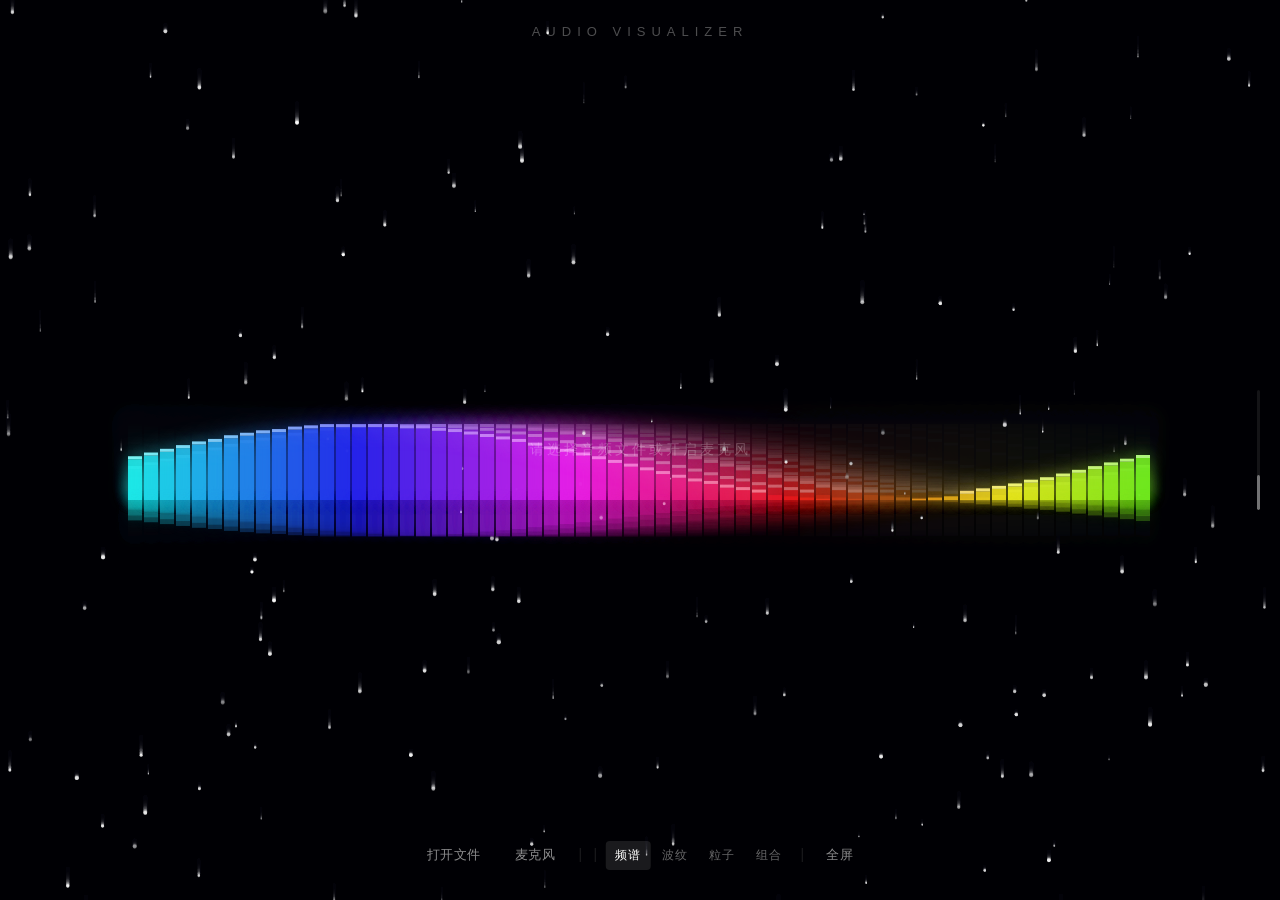
==== HTML/audio-visualization/1.html @ 7ecabc04 "chore(HTML): 添加 audio-visualization" ====
<!DOCTYPE html>
<html lang="zh-CN">
<head>
  <meta charset="UTF-8">
  <meta name="viewport" content="width=device-width, initial-scale=1.0">
  <title>音频可视化 - Audio Visualizer</title>
  <style>
    * {
      margin: 0;
      padding: 0;
      box-sizing: border-box;
    }

    body {
      background: #000;
      overflow: hidden;
      font-family: 'Segoe UI', 'Microsoft YaHei', sans-serif;
      color: #fff;
    }

    canvas {
      display: block;
      position: fixed;
      top: 0;
      left: 0;
    }

    /* 控制面板 */
    .controls {
      position: fixed;
      bottom: 24px;
      left: 50%;
      transform: translateX(-50%);
      display: flex;
      gap: 6px;
      align-items: center;
      z-index: 100;
      padding: 6px 12px;
    }

    .btn {
      padding: 6px 14px;
      border: none;
      border-radius: 4px;
      cursor: pointer;
      font-size: 13px;
      font-weight: 400;
      transition: all 0.2s ease;
      background: transparent;
      color: rgba(255, 255, 255, 0.55);
      outline: none;
      letter-spacing: 0.5px;
    }

    .btn:hover {
      color: rgba(255, 255, 255, 0.9);
      background: rgba(255, 255, 255, 0.08);
    }

    .btn:active {
      color: #fff;
    }

    .btn.active {
      color: #fff;
      background: rgba(255, 255, 255, 0.12);
    }

    .btn.mic-btn.active {
      color: #f5576c;
      animation: pulse 1.5s infinite;
    }

    @keyframes pulse {

      0%,
      100% {
        opacity: 1;
      }

      50% {
        opacity: 0.6;
      }
    }

    input[type="file"] {
      display: none;
    }

    /* 模式切换 */
    .mode-switch {
      display: flex;
      gap: 2px;
      align-items: center;
    }

    .mode-label {
      font-size: 12px;
      opacity: 0.35;
      margin-right: 6px;
      letter-spacing: 1px;
    }

    .mode-btn {
      padding: 6px 10px;
      border: none;
      border-radius: 4px;
      background: transparent;
      color: rgba(255, 255, 255, 0.4);
      cursor: pointer;
      font-size: 12px;
      font-weight: 400;
      display: flex;
      align-items: center;
      justify-content: center;
      transition: all 0.2s ease;
      letter-spacing: 0.5px;
    }

    .mode-btn:hover {
      color: rgba(255, 255, 255, 0.75);
      background: rgba(255, 255, 255, 0.06);
    }

    .mode-btn.active {
      color: #fff;
      background: rgba(255, 255, 255, 0.1);
    }

    /* 标题 */
    .title {
      position: fixed;
      top: 24px;
      left: 50%;
      transform: translateX(-50%);
      font-size: 13px;
      font-weight: 400;
      letter-spacing: 6px;
      text-transform: uppercase;
      z-index: 100;
      color: rgba(255, 255, 255, 0.3);
      user-select: none;
    }

    /* 音量条 */
    .volume-bar {
      position: fixed;
      right: 20px;
      top: 50%;
      transform: translateY(-50%);
      width: 3px;
      height: 120px;
      background: rgba(255, 255, 255, 0.08);
      border-radius: 2px;
      overflow: hidden;
      z-index: 100;
    }

    .volume-fill {
      position: absolute;
      bottom: 0;
      width: 100%;
      background: rgba(255, 255, 255, 0.4);
      border-radius: 2px;
      transition: height 0.1s ease;
    }

    /* 提示文字 */
    .hint {
      position: fixed;
      top: 50%;
      left: 50%;
      transform: translate(-50%, -50%);
      font-size: 14px;
      opacity: 0.25;
      text-align: center;
      z-index: 50;
      pointer-events: none;
      transition: opacity 0.5s ease;
      letter-spacing: 3px;
      font-weight: 300;
    }

    .hint.hidden {
      opacity: 0;
    }

    /* 音频信息 */
    .track-info {
      position: fixed;
      top: 55px;
      left: 50%;
      transform: translateX(-50%);
      font-size: 12px;
      opacity: 0;
      z-index: 100;
      text-align: center;
      transition: opacity 0.5s ease;
      color: rgba(255, 255, 255, 0.4);
    }

    .track-info.visible {
      opacity: 1;
    }

    /* 播放进度 */
    .progress-container {
      position: fixed;
      bottom: 60px;
      left: 50%;
      transform: translateX(-50%);
      width: 240px;
      z-index: 100;
      opacity: 0;
      transition: opacity 0.3s ease;
    }

    .progress-container.visible {
      opacity: 1;
    }

    .progress-bar {
      width: 100%;
      height: 2px;
      background: rgba(255, 255, 255, 0.1);
      border-radius: 1px;
      cursor: pointer;
      position: relative;
    }

    .progress-fill {
      height: 100%;
      background: rgba(255, 255, 255, 0.5);
      border-radius: 1px;
      width: 0%;
      transition: width 0.1s linear;
    }

    .time-display {
      display: flex;
      justify-content: space-between;
      font-size: 10px;
      opacity: 0.3;
      margin-top: 4px;
    }

    /* 分割线 */
    .divider {
      width: 1px;
      height: 14px;
      background: rgba(255, 255, 255, 0.12);
      margin: 0 4px;
    }
  </style>
</head>
<body>
  <canvas id="canvas"></canvas>

  <div class="title">AUDIO VISUALIZER</div>
  <div class="track-info" id="trackInfo"></div>

  <div class="hint" id="hint">
    请选择音频文件或开启麦克风
  </div>

  <div class="volume-bar">
    <div class="volume-fill" id="volumeFill"></div>
  </div>

  <div class="progress-container" id="progressContainer">
    <div class="progress-bar" id="progressBar">
      <div class="progress-fill" id="progressFill"></div>
    </div>
    <div class="time-display">
      <span id="currentTime">0:00</span>
      <span id="totalTime">0:00</span>
    </div>
  </div>

  <div class="controls">
    <input type="file" id="fileInput" accept="audio/*">
    <button class="btn" id="uploadBtn">打开文件</button>
    <button class="btn" id="micBtn">麦克风</button>

    <div class="divider"></div>

    <button class="btn" id="playBtn" style="display:none;">播放</button>

    <div class="divider"></div>

    <div class="mode-switch">
      <button class="mode-btn active" data-mode="0">频谱</button>
      <button class="mode-btn" data-mode="1">波纹</button>
      <button class="mode-btn" data-mode="2">粒子</button>
      <button class="mode-btn" data-mode="3">组合</button>
    </div>

    <div class="divider"></div>

    <button class="btn" id="fullscreenBtn">全屏</button>
  </div>

  <script>
    // ==================== 初始化 ====================
    const canvas = document.getElementById('canvas');
    const ctx = canvas.getContext('2d');

    let width, height, centerX, centerY;

    function resize() {
      width = canvas.width = window.innerWidth;
      height = canvas.height = window.innerHeight;
      centerX = width / 2;
      centerY = height / 2;
    }
    resize();
    window.addEventListener('resize', resize);

    // ==================== 音频相关 ====================
    let audioContext;
    let analyser;
    let source;
    let audio = new Audio();
    let dataArray;
    let bufferLength;
    let isPlaying = false;
    let isMicActive = false;
    let micStream;
    let currentMode = 0;
    let animationId;

    // 粒子系统
    let particles = [];
    let stars = [];

    // 初始化星空背景
    function initStars() {
      stars = [];
      const count = 200;
      for (let i = 0; i < count; i++) {
        stars.push({
          x: Math.random() * width,
          y: Math.random() * height,
          radius: Math.random() * 1.5 + 0.5,
          opacity: Math.random() * 0.8 + 0.2,
          speed: Math.random() * 0.5 + 0.1,
          twinkleSpeed: Math.random() * 0.02 + 0.01
        });
      }
    }
    initStars();

    // 初始化音频上下文
    function initAudio() {
      if (audioContext) return;
      audioContext = new (window.AudioContext || window.webkitAudioContext)();
      analyser = audioContext.createAnalyser();
      analyser.fftSize = 256;
      analyser.smoothingTimeConstant = 0.82;
      bufferLength = analyser.frequencyBinCount;
      dataArray = new Uint8Array(bufferLength);
    }

    // 播放音频文件
    function playFile(file) {
      initAudio();

      if (audioContext.state === 'suspended') {
        audioContext.resume();
      }

      stopMic();

      const url = URL.createObjectURL(file);
      audio.src = url;

      if (source) {
        source.disconnect();
      }

      source = audioContext.createMediaElementSource(audio);
      source.connect(analyser);
      analyser.connect(audioContext.destination);

      audio.play();
      isPlaying = true;

      document.getElementById('playBtn').style.display = 'inline-block';
      document.getElementById('playBtn').textContent = '暂停';
      document.getElementById('hint').classList.add('hidden');
      document.getElementById('progressContainer').classList.add('visible');
      document.getElementById('trackInfo').classList.add('visible');
      document.getElementById('trackInfo').textContent = file.name.replace(/\.[^/.]+$/, '');

      audio.addEventListener('loadedmetadata', () => {
        document.getElementById('totalTime').textContent = formatTime(audio.duration);
      });
    }

    // 使用麦克风
    async function toggleMic() {
      if (isMicActive) {
        stopMic();
        return;
      }

      initAudio();

      if (audioContext.state === 'suspended') {
        audioContext.resume();
      }

      try {
        micStream = await navigator.mediaDevices.getUserMedia({ audio: true });

        audio.pause();
        isPlaying = false;
        if (source) source.disconnect();

        source = audioContext.createMediaStreamSource(micStream);
        source.connect(analyser);

        isMicActive = true;
        document.getElementById('micBtn').classList.add('active');
        document.getElementById('hint').classList.add('hidden');
        document.getElementById('playBtn').style.display = 'none';
        document.getElementById('progressContainer').classList.remove('visible');
        document.getElementById('trackInfo').classList.add('visible');
        document.getElementById('trackInfo').textContent = '麦克风输入';
      } catch (err) {
        alert('无法访问麦克风，请检查权限设置。');
        console.error(err);
      }
    }

    function stopMic() {
      if (micStream) {
        micStream.getTracks().forEach(track => track.stop());
        micStream = null;
      }
      isMicActive = false;
      document.getElementById('micBtn').classList.remove('active');
    }

    // 格式化时间
    function formatTime(seconds) {
      if (isNaN(seconds)) return '0:00';
      const mins = Math.floor(seconds / 60);
      const secs = Math.floor(seconds % 60);
      return `${mins}:${secs.toString().padStart(2, '0')}`;
    }

    // ==================== 粒子类 ====================
    class Particle {
      constructor(x, y, color) {
        this.x = x;
        this.y = y;
        this.color = color;
        this.vx = (Math.random() - 0.5) * 5;
        this.vy = (Math.random() - 0.5) * 5;
        this.life = 1;
        this.decay = Math.random() * 0.02 + 0.012;
        this.size = Math.random() * 3 + 1.5;
      }

      update() {
        this.x += this.vx;
        this.y += this.vy;
        this.vx *= 0.98;
        this.vy *= 0.98;
        this.life -= this.decay;
        this.size *= 0.99;
      }

      draw() {
        ctx.save();
        ctx.globalAlpha = this.life;
        ctx.fillStyle = this.color;
        ctx.shadowBlur = 8;
        ctx.shadowColor = this.color;
        ctx.beginPath();
        ctx.arc(this.x, this.y, this.size, 0, Math.PI * 2);
        ctx.fill();
        ctx.restore();
      }
    }

    // ==================== 颜色工具 ====================
    function hslToColor(h, s, l, alpha) {
      return `hsla(${h}, ${s}%, ${l}%, ${alpha})`;
    }

    // ==================== 可视化模式 ====================

    // 模式0：频谱柱状图（居中对称 + 镜像）
    function drawSpectrum() {
      const barCount = bufferLength / 2;
      const barWidth = (width * 0.8) / barCount;
      const gap = 2;
      const maxBarHeight = height * 0.35;
      const startX = width * 0.1;
      const baseY = centerY + 50;

      let totalVolume = 0;

      for (let i = 0; i < barCount; i++) {
        const value = dataArray[i];
        const percent = value / 255;
        totalVolume += percent;

        const barHeight = percent * maxBarHeight;
        const x = startX + i * barWidth;
        const hue = (i / barCount) * 280 + 180; // 蓝到紫到红
        const saturation = 80 + percent * 20;
        const lightness = 50 + percent * 15;

        const color = hslToColor(hue, saturation, lightness, 0.9);
        const glowColor = hslToColor(hue, saturation, lightness, 0.3);

        // 上半部分
        ctx.save();
        ctx.fillStyle = color;
        ctx.shadowBlur = 15;
        ctx.shadowColor = glowColor;
        const w = barWidth - gap;
        ctx.fillRect(x, baseY - barHeight, w, barHeight);
        // 镜像（下半部分，稍暗）
        ctx.globalAlpha = 0.3;
        ctx.fillRect(x, baseY, w, barHeight * 0.5);
        ctx.restore();

        // 顶部亮块
        if (barHeight > 5) {
          ctx.save();
          ctx.fillStyle = hslToColor(hue, saturation, lightness + 20, 1);
          ctx.shadowBlur = 20;
          ctx.shadowColor = hslToColor(hue, 90, 70, 1);
          ctx.fillRect(x, baseY - barHeight - 3, w, 3);
          ctx.restore();
        }
      }

      // 粒子喷发
      const avgVolume = totalVolume / barCount;
      if (avgVolume > 0.5 && Math.random() < avgVolume * 0.2) {
        const randomI = Math.floor(Math.random() * barCount);
        const rx = startX + randomI * barWidth;
        const rhue = (randomI / barCount) * 280 + 180;
        particles.push(new Particle(rx, baseY - (dataArray[randomI] / 255) * maxBarHeight,
          hslToColor(rhue, 90, 60, 1)));
      }

      return totalVolume / barCount;
    }

    // 模式1：圆形波纹
    function drawCircle() {
      const radius = Math.min(width, height) * 0.2;
      const bars = 180;
      const step = (Math.PI * 2) / bars;

      let totalVolume = 0;

      for (let i = 0; i < bars; i++) {
        const dataIndex = Math.floor((i / bars) * (bufferLength / 2));
        const value = dataArray[dataIndex];
        const percent = value / 255;
        totalVolume += percent;

        const barLength = percent * radius * 1.2 + 5;
        const angle = i * step - Math.PI / 2;

        const innerX = centerX + Math.cos(angle) * radius;
        const innerY = centerY + Math.sin(angle) * radius;
        const outerX = centerX + Math.cos(angle) * (radius + barLength);
        const outerY = centerY + Math.sin(angle) * (radius + barLength);

        const hue = (i / bars) * 360;
        const color = hslToColor(hue, 90, 50 + percent * 20, 0.8);

        ctx.save();
        ctx.strokeStyle = color;
        ctx.lineWidth = 3;
        ctx.shadowBlur = 10;
        ctx.shadowColor = color;
        ctx.lineCap = 'round';
        ctx.beginPath();
        ctx.moveTo(innerX, innerY);
        ctx.lineTo(outerX, outerY);
        ctx.stroke();
        ctx.restore();
      }

      // 内圆
      const avgVolume = totalVolume / bars;
      const innerRadius = radius * 0.7 + avgVolume * 30;

      ctx.save();
      const gradient = ctx.createRadialGradient(centerX, centerY, 0, centerX, centerY, innerRadius);
      gradient.addColorStop(0, 'rgba(102, 126, 234, 0.1)');
      gradient.addColorStop(0.5, 'rgba(118, 75, 162, 0.05)');
      gradient.addColorStop(1, 'rgba(102, 126, 234, 0.01)');
      ctx.fillStyle = gradient;
      ctx.beginPath();
      ctx.arc(centerX, centerY, innerRadius, 0, Math.PI * 2);
      ctx.fill();

      // 内圆环
      ctx.strokeStyle = `rgba(102, 126, 234, ${0.3 + avgVolume * 0.4})`;
      ctx.lineWidth = 2;
      ctx.shadowBlur = 20;
      ctx.shadowColor = 'rgba(102, 126, 234, 0.8)';
      ctx.beginPath();
      ctx.arc(centerX, centerY, innerRadius, 0, Math.PI * 2);
      ctx.stroke();
      ctx.restore();

      // 波形环
      ctx.save();
      ctx.strokeStyle = 'rgba(240, 147, 251, 0.4)';
      ctx.lineWidth = 2;
      ctx.shadowBlur = 15;
      ctx.shadowColor = 'rgba(240, 147, 251, 0.6)';
      ctx.beginPath();
      for (let i = 0; i <= bufferLength; i++) {
        const angle = (i / bufferLength) * Math.PI * 2 - Math.PI / 2;
        const waveR = innerRadius * 0.85 + (dataArray[i % bufferLength] / 255) * 20;
        const wx = centerX + Math.cos(angle) * waveR;
        const wy = centerY + Math.sin(angle) * waveR;
        if (i === 0) ctx.moveTo(wx, wy);
        else ctx.lineTo(wx, wy);
      }
      ctx.closePath();
      ctx.stroke();
      ctx.restore();

      // 粒子
      if (avgVolume > 0.4 && Math.random() < avgVolume * 0.15) {
        const angle = Math.random() * Math.PI * 2;
        const pr = innerRadius + Math.random() * 20;
        const px = centerX + Math.cos(angle) * pr;
        const py = centerY + Math.sin(angle) * pr;
        const hue = (angle / (Math.PI * 2)) * 360;
        particles.push(new Particle(px, py, hslToColor(hue, 90, 60, 1)));
      }

      return avgVolume;
    }

    // 模式2：粒子星空
    function drawParticles() {
      let totalVolume = 0;
      let bass = 0, mid = 0, treble = 0;

      for (let i = 0; i < bufferLength; i++) {
        const v = dataArray[i] / 255;
        totalVolume += v;
        if (i < bufferLength * 0.15) bass += v;
        else if (i < bufferLength * 0.5) mid += v;
        else treble += v;
      }

      const avgVolume = totalVolume / bufferLength;
      bass /= bufferLength * 0.15;
      mid /= bufferLength * 0.35;
      treble /= bufferLength * 0.5;

      // 中心光晕
      const glowRadius = 100 + bass * 200;
      ctx.save();
      const glow = ctx.createRadialGradient(centerX, centerY, 0, centerX, centerY, glowRadius);
      glow.addColorStop(0, `rgba(245, 87, 108, ${bass * 0.3})`);
      glow.addColorStop(0.3, `rgba(240, 147, 251, ${mid * 0.15})`);
      glow.addColorStop(1, 'rgba(0, 0, 0, 0)');
      ctx.fillStyle = glow;
      ctx.fillRect(0, 0, width, height);
      ctx.restore();

      // 生成新粒子（跟随低音）
      const particleCount = Math.floor(bass * 4) + 1;
      for (let i = 0; i < particleCount; i++) {
        const angle = Math.random() * Math.PI * 2;
        const speed = 2 + bass * 6 + Math.random() * 3;
        const hue = treble > mid ? 180 + Math.random() * 120 : 260 + Math.random() * 100;
        const p = new Particle(centerX, centerY, hslToColor(hue, 90, 60, 1));
        p.vx = Math.cos(angle) * speed;
        p.vy = Math.sin(angle) * speed;
        p.decay = 0.012 + Math.random() * 0.012;
        p.size = 2 + bass * 3 + Math.random() * 2;
        particles.push(p);
      }

      // 连接线（中音强时，限制检测数量优化性能）
      if (mid > 0.3) {
        const maxDist = 80 + mid * 60;
        const maxDistSq = maxDist * maxDist;
        const lineLimit = Math.min(particles.length, 80);
        ctx.save();
        for (let i = 0; i < lineLimit; i++) {
          // 只与后续少量粒子比较，避免 O(n²) 过大
          const checkLimit = Math.min(i + 12, lineLimit);
          for (let j = i + 1; j < checkLimit; j++) {
            const dx = particles[i].x - particles[j].x;
            const dy = particles[i].y - particles[j].y;
            const distSq = dx * dx + dy * dy;
            if (distSq < maxDistSq) {
              const dist = Math.sqrt(distSq);
              ctx.strokeStyle = `rgba(102, 126, 234, ${(1 - dist / maxDist) * mid * 0.25})`;
              ctx.lineWidth = 0.5;
              ctx.beginPath();
              ctx.moveTo(particles[i].x, particles[i].y);
              ctx.lineTo(particles[j].x, particles[j].y);
              ctx.stroke();
            }
          }
        }
        ctx.restore();
      }

      return avgVolume;
    }

    // 模式3：组合模式（圆形 + 频谱 + 粒子）
    function drawCombined() {
      // 底部频谱
      const barCount = 64;
      const barWidth = width / barCount;
      const maxHeight = height * 0.2;
      let totalVolume = 0;

      for (let i = 0; i < barCount; i++) {
        const dataIndex = Math.floor((i / barCount) * (bufferLength / 2));
        const value = dataArray[dataIndex];
        const percent = value / 255;
        totalVolume += percent;

        const barHeight = percent * maxHeight;
        const x = i * barWidth;
        const hue = (i / barCount) * 60 + 200;

        ctx.save();
        const gradient = ctx.createLinearGradient(0, height - barHeight, 0, height);
        gradient.addColorStop(0, hslToColor(hue, 90, 60, 0.8));
        gradient.addColorStop(1, hslToColor(hue, 90, 30, 0.2));
        ctx.fillStyle = gradient;
        ctx.shadowBlur = 10;
        ctx.shadowColor = hslToColor(hue, 90, 60, 0.5);
        ctx.fillRect(x + 1, height - barHeight, barWidth - 2, barHeight);
        ctx.restore();
      }

      // 中心圆形
      const radius = Math.min(width, height) * 0.12;
      const avgVolume = totalVolume / barCount;
      const circleBars = 120;

      ctx.save();
      for (let i = 0; i < circleBars; i++) {
        const dataIndex = Math.floor((i / circleBars) * (bufferLength / 2));
        const value = dataArray[dataIndex];
        const percent = value / 255;
        const barLength = percent * radius * 1.5 + 3;
        const angle = (i / circleBars) * Math.PI * 2 - Math.PI / 2 + performance.now() * 0.0003;

        const x1 = centerX + Math.cos(angle) * radius;
        const y1 = centerY - 30 + Math.sin(angle) * radius;
        const x2 = centerX + Math.cos(angle) * (radius + barLength);
        const y2 = centerY - 30 + Math.sin(angle) * (radius + barLength);

        const hue = (i / circleBars) * 360 + performance.now() * 0.05;
        ctx.strokeStyle = hslToColor(hue % 360, 90, 55 + percent * 15, 0.7);
        ctx.lineWidth = 2;
        ctx.shadowBlur = 8;
        ctx.shadowColor = hslToColor(hue % 360, 90, 60, 0.5);
        ctx.lineCap = 'round';
        ctx.beginPath();
        ctx.moveTo(x1, y1);
        ctx.lineTo(x2, y2);
        ctx.stroke();
      }
      ctx.restore();

      // 中心圆
      const coreR = radius * 0.6 + avgVolume * 25;
      ctx.save();
      const coreGrad = ctx.createRadialGradient(centerX, centerY - 30, 0, centerX, centerY - 30, coreR);
      coreGrad.addColorStop(0, `rgba(255, 255, 255, ${0.3 + avgVolume * 0.3})`);
      coreGrad.addColorStop(0.3, 'rgba(240, 147, 251, 0.3)');
      coreGrad.addColorStop(1, 'rgba(102, 126, 234, 0)');
      ctx.fillStyle = coreGrad;
      ctx.beginPath();
      ctx.arc(centerX, centerY - 30, coreR, 0, Math.PI * 2);
      ctx.fill();
      ctx.restore();

      // 粒子
      if (avgVolume > 0.4 && Math.random() < avgVolume * 0.2) {
        const angle = Math.random() * Math.PI * 2;
        const pr = radius + Math.random() * 30;
        const px = centerX + Math.cos(angle) * pr;
        const py = centerY - 30 + Math.sin(angle) * pr;
        const hue = Math.random() * 360;
        particles.push(new Particle(px, py, hslToColor(hue, 90, 65, 1)));
      }

      return avgVolume;
    }

    // ==================== 绘制星空背景 ====================
    function drawStars(time) {
      for (const star of stars) {
        const twinkle = Math.sin(time * star.twinkleSpeed + star.x) * 0.3 + 0.7;
        ctx.save();
        ctx.globalAlpha = star.opacity * twinkle;
        ctx.fillStyle = '#fff';
        ctx.beginPath();
        ctx.arc(star.x, star.y, star.radius, 0, Math.PI * 2);
        ctx.fill();
        ctx.restore();

        // 缓慢移动
        star.y += star.speed;
        if (star.y > height) {
          star.y = 0;
          star.x = Math.random() * width;
        }
      }
    }

    // ==================== 主渲染循环 ====================
    function render(time) {
      animationId = requestAnimationFrame(render);

      // 清屏（带拖影效果）
      ctx.fillStyle = 'rgba(0, 0, 8, 0.15)';
      ctx.fillRect(0, 0, width, height);

      // 星空
      drawStars(time);

      // 获取音频数据
      let avgVolume = 0;
      if (analyser) {
        analyser.getByteFrequencyData(dataArray);
      } else {
        // 无音频时的默认动画
        dataArray = new Uint8Array(bufferLength || 128);
        for (let i = 0; i < dataArray.length; i++) {
          dataArray[i] = Math.sin(time * 0.002 + i * 0.1) * 30 + 30;
        }
        bufferLength = dataArray.length;
      }

      // 绘制当前模式
      switch (currentMode) {
        case 0: avgVolume = drawSpectrum(); break;
        case 1: avgVolume = drawCircle(); break;
        case 2: avgVolume = drawParticles(); break;
        case 3: avgVolume = drawCombined(); break;
      }

      // 更新和绘制粒子
      for (let i = particles.length - 1; i >= 0; i--) {
        particles[i].update();
        particles[i].draw();
        if (particles[i].life <= 0) {
          particles.splice(i, 1);
        }
      }

      // 限制粒子数量
      if (particles.length > 200) {
        particles = particles.slice(-200);
      }

      // 更新音量条
      const fill = document.getElementById('volumeFill');
      if (fill) {
        fill.style.height = `${Math.min(avgVolume * 100 * 2.5, 100)}%`;
      }

      // 更新进度条
      if (!isMicActive && audio.duration) {
        const progress = (audio.currentTime / audio.duration) * 100;
        document.getElementById('progressFill').style.width = `${progress}%`;
        document.getElementById('currentTime').textContent = formatTime(audio.currentTime);
      }
    }

    // ==================== 事件绑定 ====================

    // 文件上传
    document.getElementById('uploadBtn').addEventListener('click', () => {
      document.getElementById('fileInput').click();
    });

    document.getElementById('fileInput').addEventListener('change', (e) => {
      const file = e.target.files[0];
      if (file) {
        playFile(file);
      }
    });

    // 麦克风
    document.getElementById('micBtn').addEventListener('click', toggleMic);

    // 播放/暂停
    document.getElementById('playBtn').addEventListener('click', () => {
      if (isPlaying) {
        audio.pause();
        isPlaying = false;
        document.getElementById('playBtn').textContent = '播放';
      } else {
        audio.play();
        isPlaying = true;
        document.getElementById('playBtn').textContent = '暂停';
      }
    });

    audio.addEventListener('ended', () => {
      isPlaying = false;
      document.getElementById('playBtn').textContent = '播放';
    });

    // 模式切换
    document.querySelectorAll('.mode-btn').forEach(btn => {
      btn.addEventListener('click', () => {
        document.querySelectorAll('.mode-btn').forEach(b => b.classList.remove('active'));
        btn.classList.add('active');
        currentMode = parseInt(btn.dataset.mode);
        particles = []; // 切换模式时清空粒子
      });
    });

    // 进度条点击跳转
    document.getElementById('progressBar').addEventListener('click', (e) => {
      if (!audio.duration) return;
      const rect = e.currentTarget.getBoundingClientRect();
      const percent = (e.clientX - rect.left) / rect.width;
      audio.currentTime = percent * audio.duration;
    });

    // 拖拽文件
    document.addEventListener('dragover', (e) => {
      e.preventDefault();
    });

    document.addEventListener('drop', (e) => {
      e.preventDefault();
      const file = e.dataTransfer.files[0];
      if (file && file.type.startsWith('audio/')) {
        playFile(file);
      }
    });

    // 全屏切换
    const fullscreenBtn = document.getElementById('fullscreenBtn');

    function toggleFullscreen() {
      if (!document.fullscreenElement) {
        document.documentElement.requestFullscreen().catch(() => { });
        fullscreenBtn.textContent = '退出全屏';
      } else {
        document.exitFullscreen();
        fullscreenBtn.textContent = '全屏';
      }
    }

    fullscreenBtn.addEventListener('click', toggleFullscreen);

    document.addEventListener('fullscreenchange', () => {
      fullscreenBtn.textContent = document.fullscreenElement ? '退出全屏' : '全屏';
    });

    // 键盘快捷键
    document.addEventListener('keydown', (e) => {
      if (e.code === 'Space') {
        e.preventDefault();
        if (!isMicActive && audio.src) {
          document.getElementById('playBtn').click();
        }
      } else if (e.code === 'KeyF') {
        toggleFullscreen();
      } else if (e.code >= 'Digit1' && e.code <= 'Digit4') {
        const mode = parseInt(e.code.slice(-1)) - 1;
        document.querySelectorAll('.mode-btn')[mode]?.click();
      }
    });

    // 启动渲染
    render(0);
  </script>
</body>
</html>
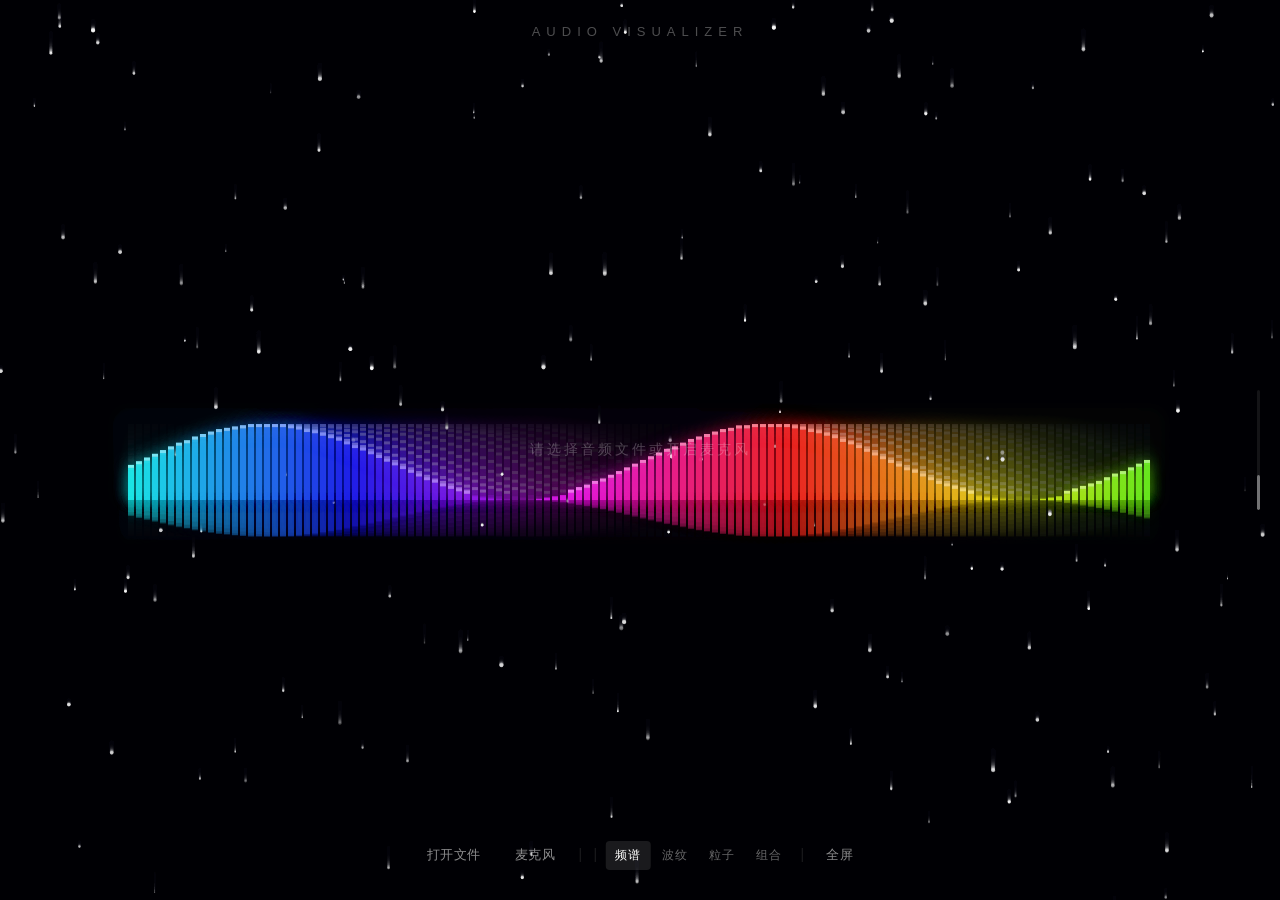
==== commit a022916e: "chore(HTML): 更新 audio-visualization 部分页面，扩展频谱高频范围" ====
--- a/HTML/audio-visualization/1.html
+++ b/HTML/audio-visualization/1.html
@@ -494,7 +494,7 @@
 
     // 模式0：频谱柱状图（居中对称 + 镜像）
     function drawSpectrum() {
-      const barCount = bufferLength / 2;
+      const barCount = bufferLength; // 使用全部频段 bin，保留高频
       const barWidth = (width * 0.8) / barCount;
       const gap = 2;
       const maxBarHeight = height * 0.35;
